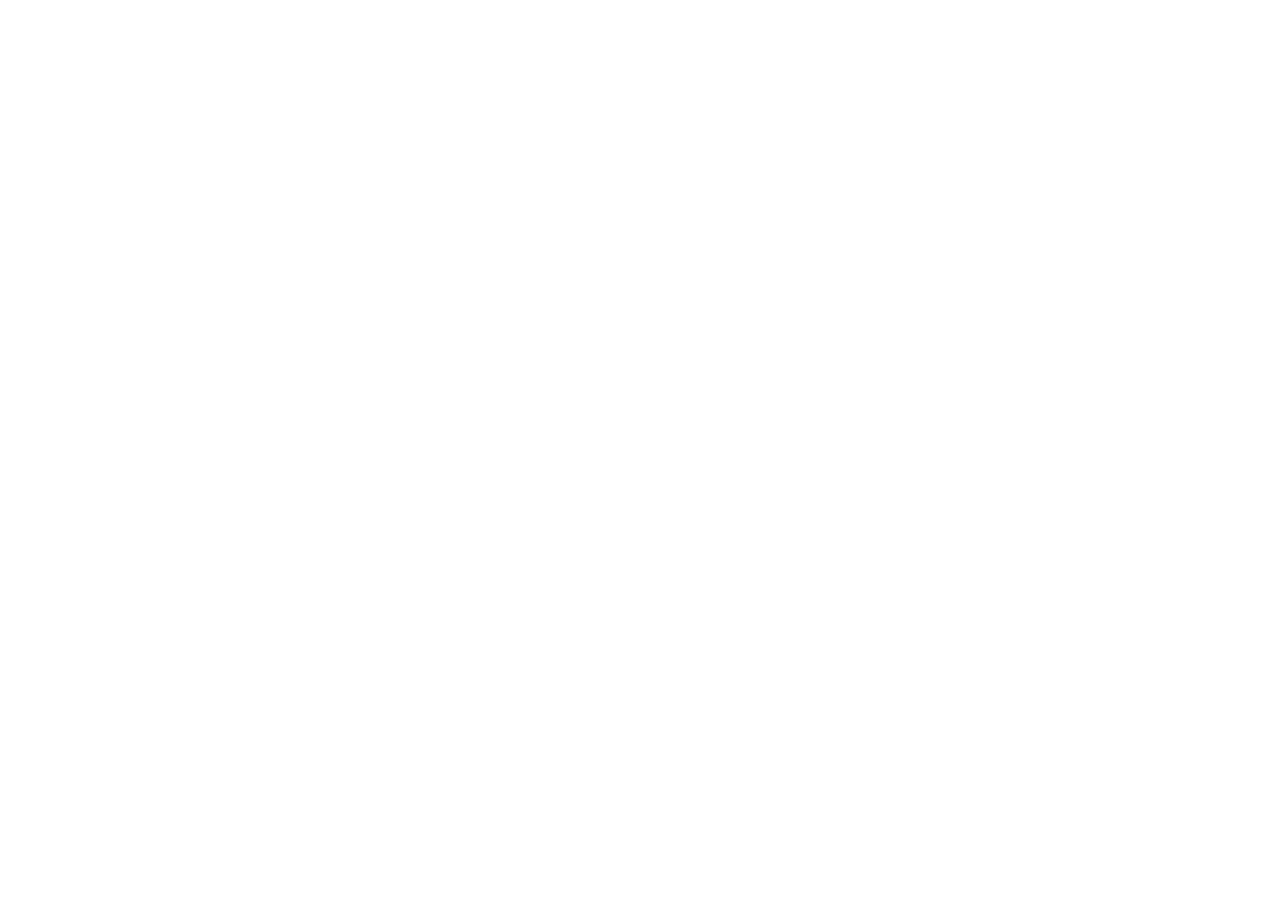
==== index.html @ 1f4ef8d7 "Create index.html" ====
<!DOCTYPE html>
<html lang="pt-br">
<head>
    <meta charset="UTF-8">
    <meta name="viewport" content="width=device-width, initial-scale=1.0">
    <title>projeto redes sociais</title>
    <link rel="shortcut icon" href="favicon.ico" type="image/x-icon">
</head>
<body>
    
</body>
</html>
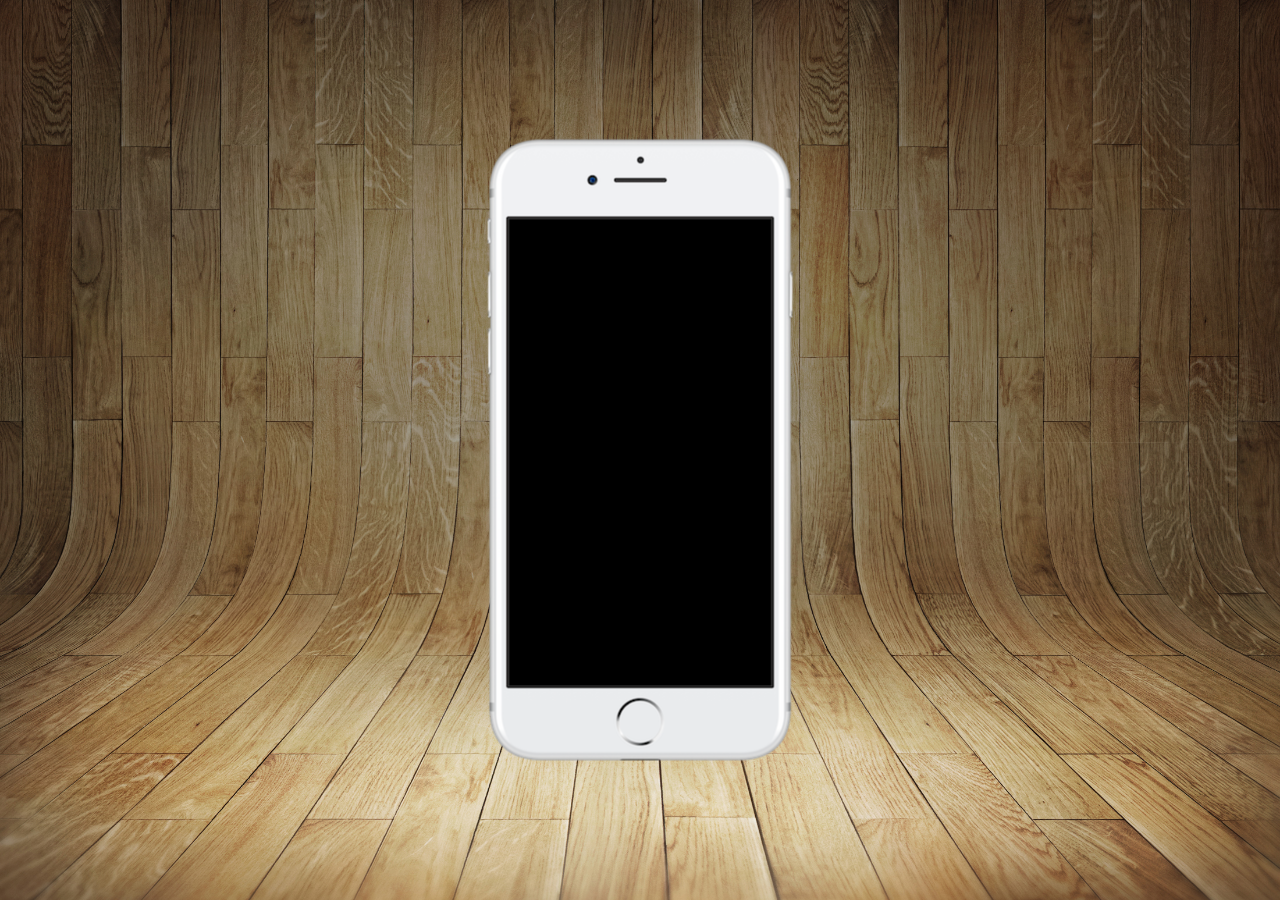
==== commit 9f2ff3e5: "projeto em andamento" ====
--- a/index.html
+++ b/index.html
@@ -5,8 +5,17 @@
     <meta name="viewport" content="width=device-width, initial-scale=1.0">
     <title>projeto redes sociais</title>
     <link rel="shortcut icon" href="favicon.ico" type="image/x-icon">
+    <link rel="stylesheet" href="estilos/style.css">
 </head>
 <body>
+    <main>
+        <section id="telefone">
+
+        </section>
+        <section id="redes-sociais">
+
+        </section>
+    </main>
     
 </body>
 </html>--- a/estilos/style.css
+++ b/estilos/style.css
@@ -0,0 +1,35 @@
+@charset "UTF-8";
+
+* {
+    margin: 0px;
+    padding: 0px;
+    font-family: Arial, Helvetica, sans-serif;
+}
+
+html, body {
+    width: 100vw;
+    height: 100vh;
+    background-color: black;
+}
+
+body {
+    background: url('../imagens/fundo-madeira.jpg') no-repeat top center;
+    background-size: cover;
+    background-attachment: fixed;
+}
+
+main {
+    height: 100vh;
+    position: relative;
+}
+
+section#telefone {
+    position: absolute;
+    top: 50%;
+    left: 50%;
+    height: 627px;
+    width: 311px;
+    transform: translate(-50%, -50%);
+    background: url('../imagens/frame-iphone.png');
+}
+
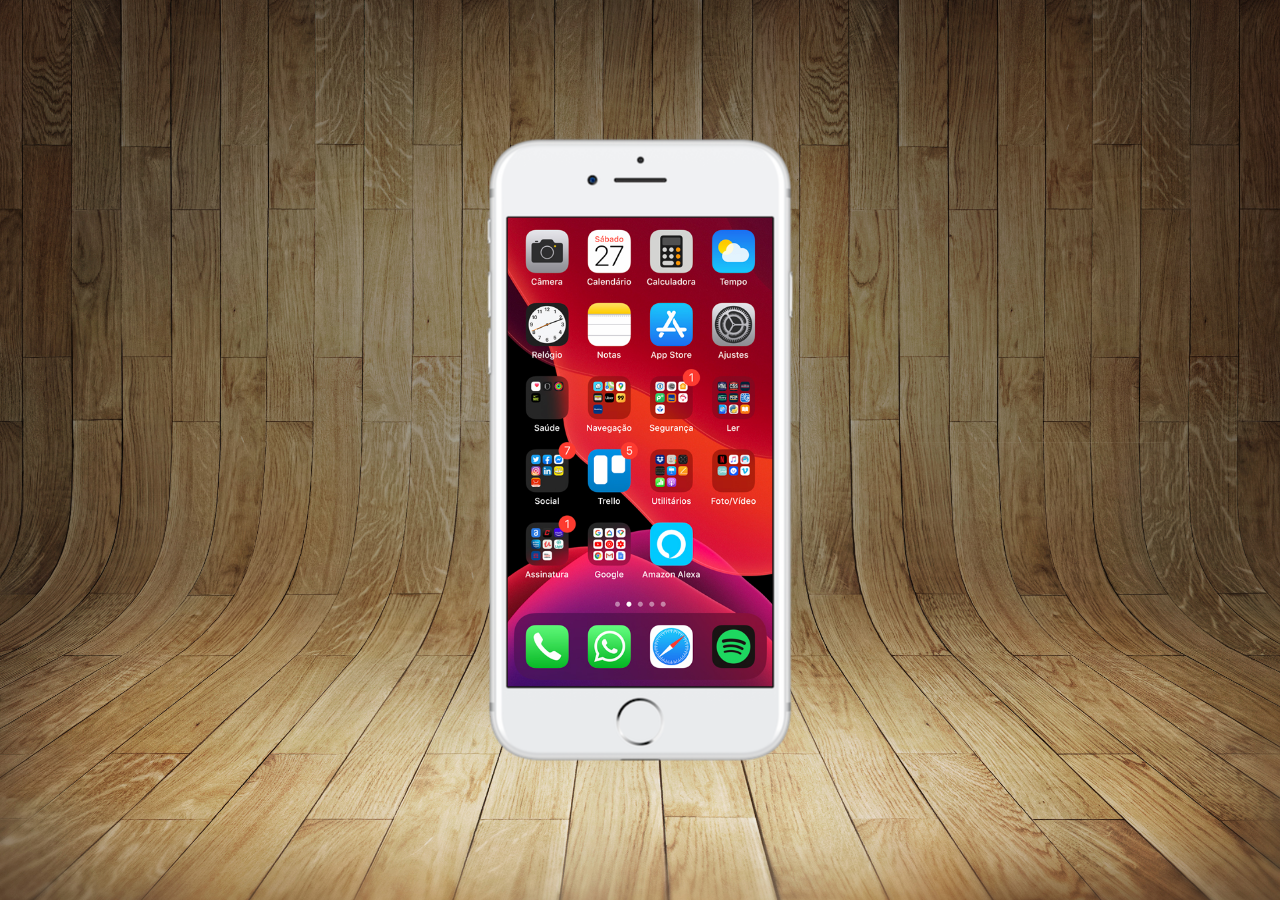
==== commit c7a6eab0: "criei tela home" ====
--- a/index.html
+++ b/index.html
@@ -10,6 +10,7 @@
 <body>
     <main>
         <section id="telefone">
+            <iframe src="home.html" name="tela" id="tela" frameborder="0"></iframe>
 
         </section>
         <section id="redes-sociais">
--- a/estilos/style.css
+++ b/estilos/style.css
@@ -33,3 +33,12 @@
     background: url('../imagens/frame-iphone.png');
 }
 
+iframe#tela {
+    position: relative;
+    top: 81px;
+    left: 23px;
+    width: 265px;
+    height: 469px;
+   
+
+}
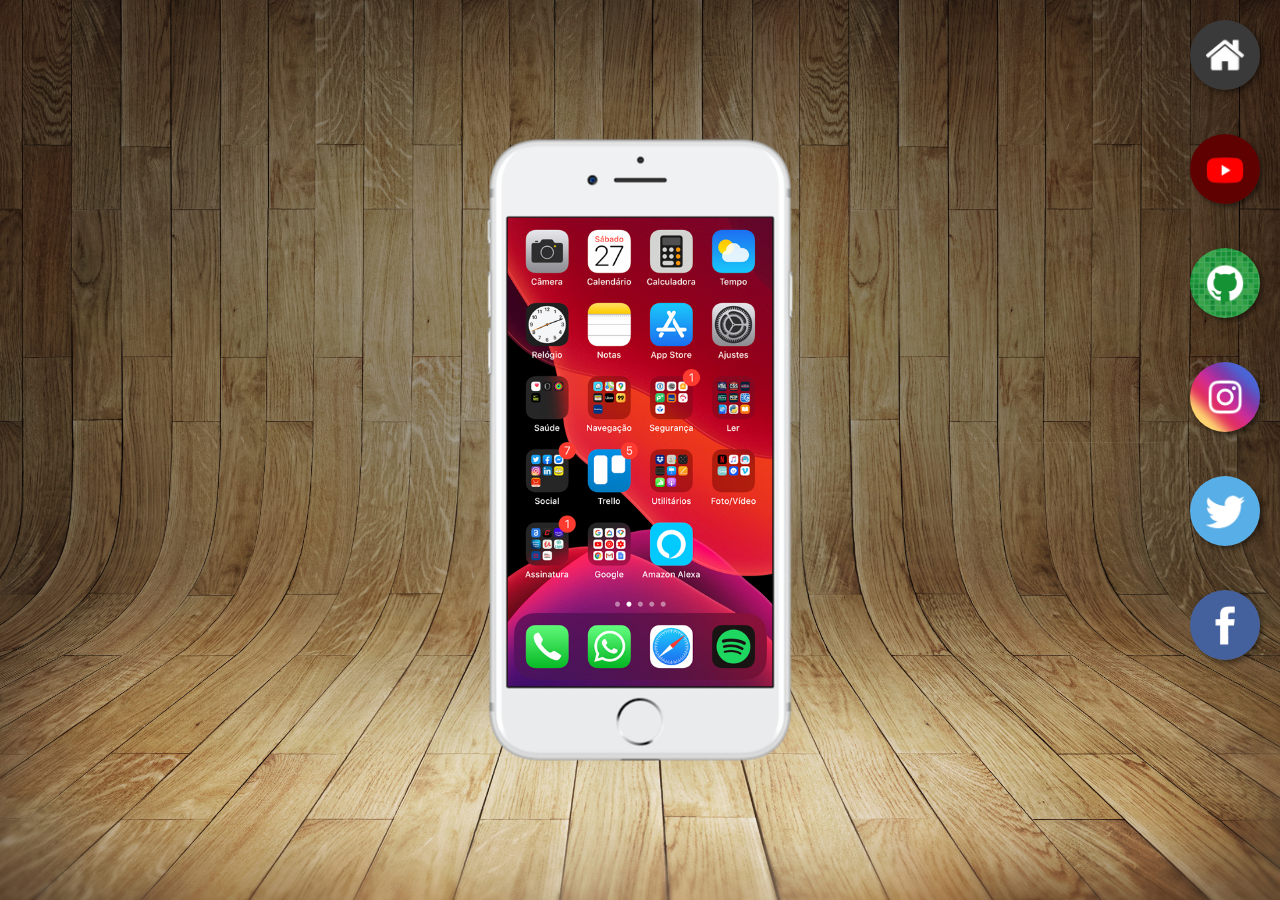
==== commit 79864a8f: "criei botoes na lateral" ====
--- a/index.html
+++ b/index.html
@@ -14,6 +14,12 @@
 
         </section>
         <section id="redes-sociais">
+            <a href="#" target="tela"><img src="imagens/logo-home.jpg" alt=""></a><br>
+            <a href="#" target="tela"><img src="imagens/logo-youtube.jpg" alt=""></a><br>
+            <a href="#" target="tela"><img src="imagens/logo-github.jpg" alt=""></a><br>
+            <a href="#" target="tela"><img src="imagens/logo-instagram.jpg" alt=""></a><br>
+            <a href="#" target="tela"><img src="imagens/logo-twitter.jpg" alt=""></a><br>
+            <a href="#" target="tela"><img src="imagens/logo-facebook.jpg" alt=""></a><br>
 
         </section>
     </main>
--- a/estilos/style.css
+++ b/estilos/style.css
@@ -42,3 +42,21 @@
    
 
 }
+section#redes-sociais {
+    text-align: right;
+}
+
+section#redes-sociais > a > img {
+    width: 70px;
+    margin: 20px;
+    border-radius: 50%;
+    box-shadow: 3px 3px 5px rgba(0, 0, 0, 0.438);
+    box-sizing: border-box;
+}
+
+section#redes-sociais > a >  img:hover {
+    border: 3px solid rgba(255, 255, 255, 0.395);
+    transform: translate(-3px, -3px);
+    box-shadow: 6px 6px 11px rgba(0, 0, 0, 0.674);
+    transition: 0.3s, border 0.4s;
+}
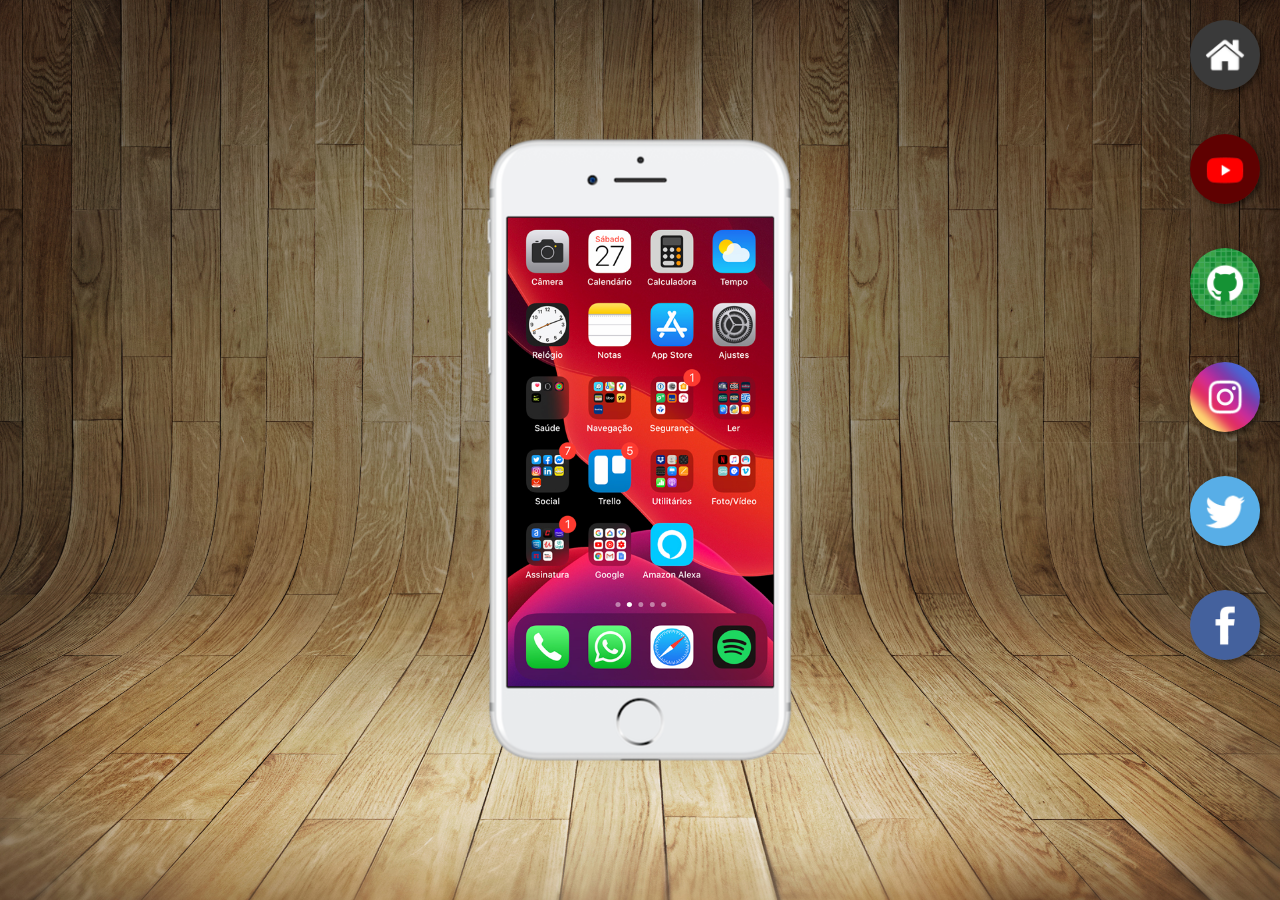
==== commit aa4cdc47: "atualização de botoes e paginas" ====
--- a/index.html
+++ b/index.html
@@ -14,12 +14,12 @@
 
         </section>
         <section id="redes-sociais">
-            <a href="#" target="tela"><img src="imagens/logo-home.jpg" alt=""></a><br>
-            <a href="#" target="tela"><img src="imagens/logo-youtube.jpg" alt=""></a><br>
-            <a href="#" target="tela"><img src="imagens/logo-github.jpg" alt=""></a><br>
-            <a href="#" target="tela"><img src="imagens/logo-instagram.jpg" alt=""></a><br>
-            <a href="#" target="tela"><img src="imagens/logo-twitter.jpg" alt=""></a><br>
-            <a href="#" target="tela"><img src="imagens/logo-facebook.jpg" alt=""></a><br>
+            <a href="home.html" target="tela"><img src="imagens/logo-home.jpg" alt=""></a><br>
+            <a href="youtube.html" target="tela"><img src="imagens/logo-youtube.jpg" alt=""></a><br>
+            <a href="github.html" target="tela"><img src="imagens/logo-github.jpg" alt=""></a><br>
+            <a href="instagram.html" target="tela"><img src="imagens/logo-instagram.jpg" alt=""></a><br>
+            <a href="twitter.html" target="tela"><img src="imagens/logo-twitter.jpg" alt=""></a><br>
+            <a href="facebook.html" target="tela"><img src="imagens/logo-facebook.jpg" alt=""></a><br>
 
         </section>
     </main>
--- a/estilos/style.css
+++ b/estilos/style.css
@@ -37,7 +37,7 @@
     position: relative;
     top: 81px;
     left: 23px;
-    width: 265px;
+    width: 266px;
     height: 469px;
    
 
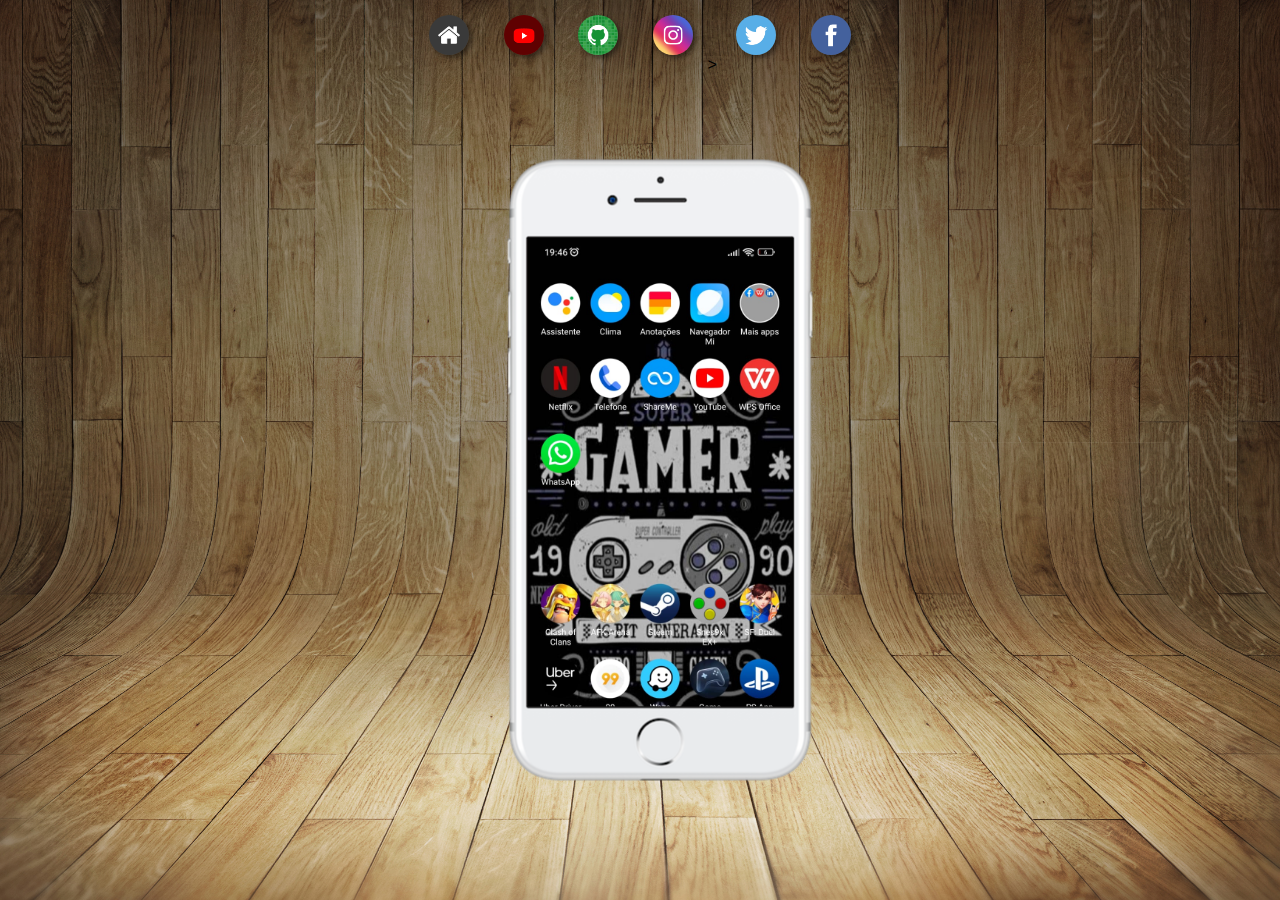
==== commit 48d67ffb: "atualizaçao de icones" ====
--- a/index.html
+++ b/index.html
@@ -14,12 +14,12 @@
 
         </section>
         <section id="redes-sociais">
-            <a href="home.html" target="tela"><img src="imagens/logo-home.jpg" alt=""></a><br>
-            <a href="youtube.html" target="tela"><img src="imagens/logo-youtube.jpg" alt=""></a><br>
-            <a href="github.html" target="tela"><img src="imagens/logo-github.jpg" alt=""></a><br>
-            <a href="instagram.html" target="tela"><img src="imagens/logo-instagram.jpg" alt=""></a><br>
-            <a href="twitter.html" target="tela"><img src="imagens/logo-twitter.jpg" alt=""></a><br>
-            <a href="facebook.html" target="tela"><img src="imagens/logo-facebook.jpg" alt=""></a><br>
+            <a href="home.html" target="tela"><img src="imagens/logo-home.jpg" alt=""></a>
+            <a href="youtube.html" target="tela"><img src="imagens/logo-youtube.jpg" alt=""></a>
+            <a href="github.html" target="tela"><img src="imagens/logo-github.jpg" alt=""></a>
+            <a href="instagram.html" target="tela"><img src="imagens/logo-instagram.jpg" alt=""></a>>
+            <a href="twitter.html" target="tela"><img src="imagens/logo-twitter.jpg" alt=""></a>
+            <a href="facebook.htm" target="tela"><img src="imagens/logo-facebook.jpg" alt=""></a>
 
         </section>
     </main>
--- a/estilos/style.css
+++ b/estilos/style.css
@@ -31,6 +31,7 @@
     width: 311px;
     transform: translate(-50%, -50%);
     background: url('../imagens/frame-iphone.png');
+    margin: 20px;
 }
 
 iframe#tela {
@@ -43,12 +44,12 @@
 
 }
 section#redes-sociais {
-    text-align: right;
+    text-align: center;
 }
 
 section#redes-sociais > a > img {
-    width: 70px;
-    margin: 20px;
+    width: 40px;
+    margin: 15px;
     border-radius: 50%;
     box-shadow: 3px 3px 5px rgba(0, 0, 0, 0.438);
     box-sizing: border-box;
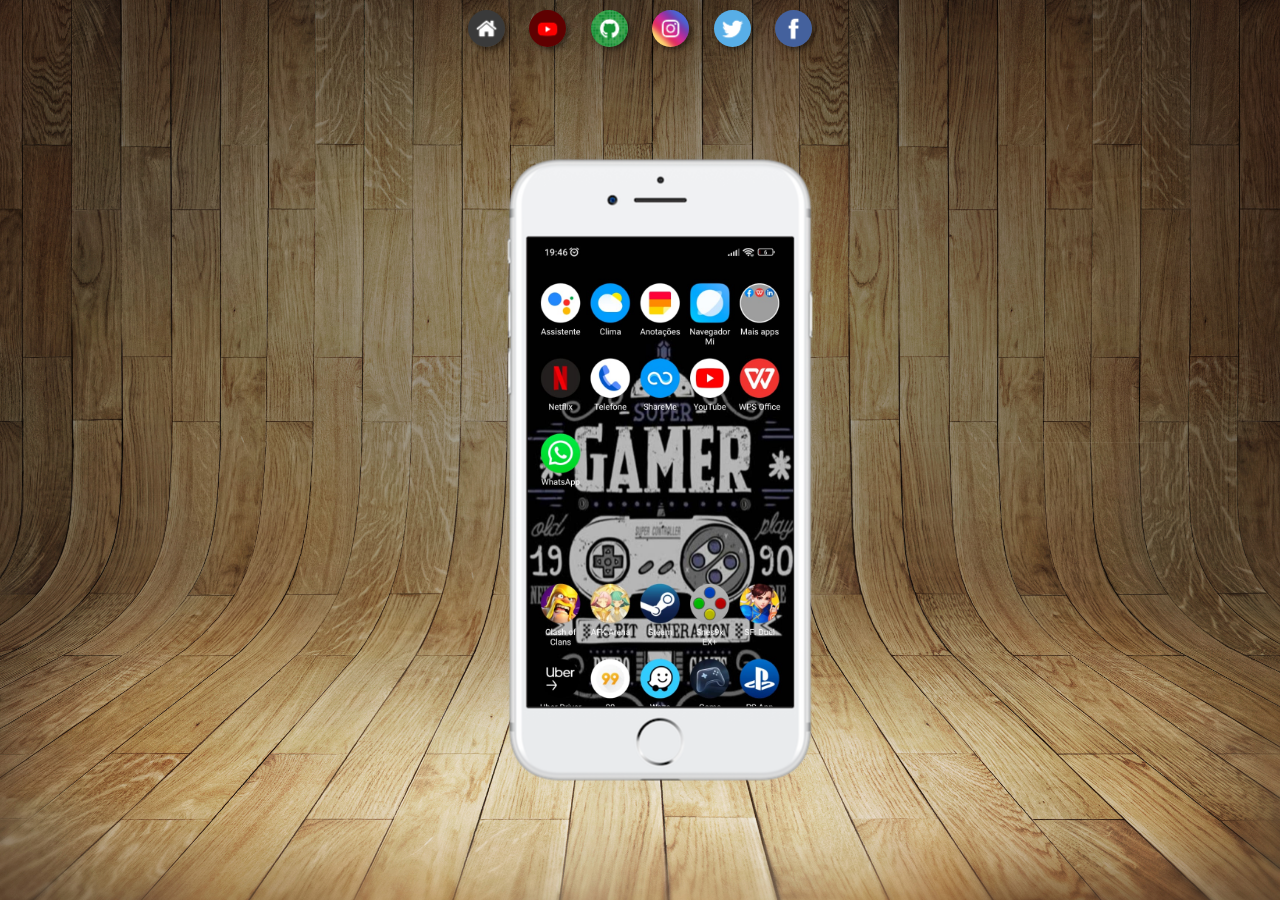
==== commit 966d1e0e: "Update index.html" ====
--- a/index.html
+++ b/index.html
@@ -17,7 +17,7 @@
             <a href="home.html" target="tela"><img src="imagens/logo-home.jpg" alt=""></a>
             <a href="youtube.html" target="tela"><img src="imagens/logo-youtube.jpg" alt=""></a>
             <a href="github.html" target="tela"><img src="imagens/logo-github.jpg" alt=""></a>
-            <a href="instagram.html" target="tela"><img src="imagens/logo-instagram.jpg" alt=""></a>>
+            <a href="instagram.html" target="tela"><img src="imagens/logo-instagram.jpg" alt=""></a>
             <a href="twitter.html" target="tela"><img src="imagens/logo-twitter.jpg" alt=""></a>
             <a href="facebook.htm" target="tela"><img src="imagens/logo-facebook.jpg" alt=""></a>
 
--- a/estilos/style.css
+++ b/estilos/style.css
@@ -48,8 +48,8 @@
 }
 
 section#redes-sociais > a > img {
-    width: 40px;
-    margin: 15px;
+    width: 37px;
+    margin: 10px;
     border-radius: 50%;
     box-shadow: 3px 3px 5px rgba(0, 0, 0, 0.438);
     box-sizing: border-box;
